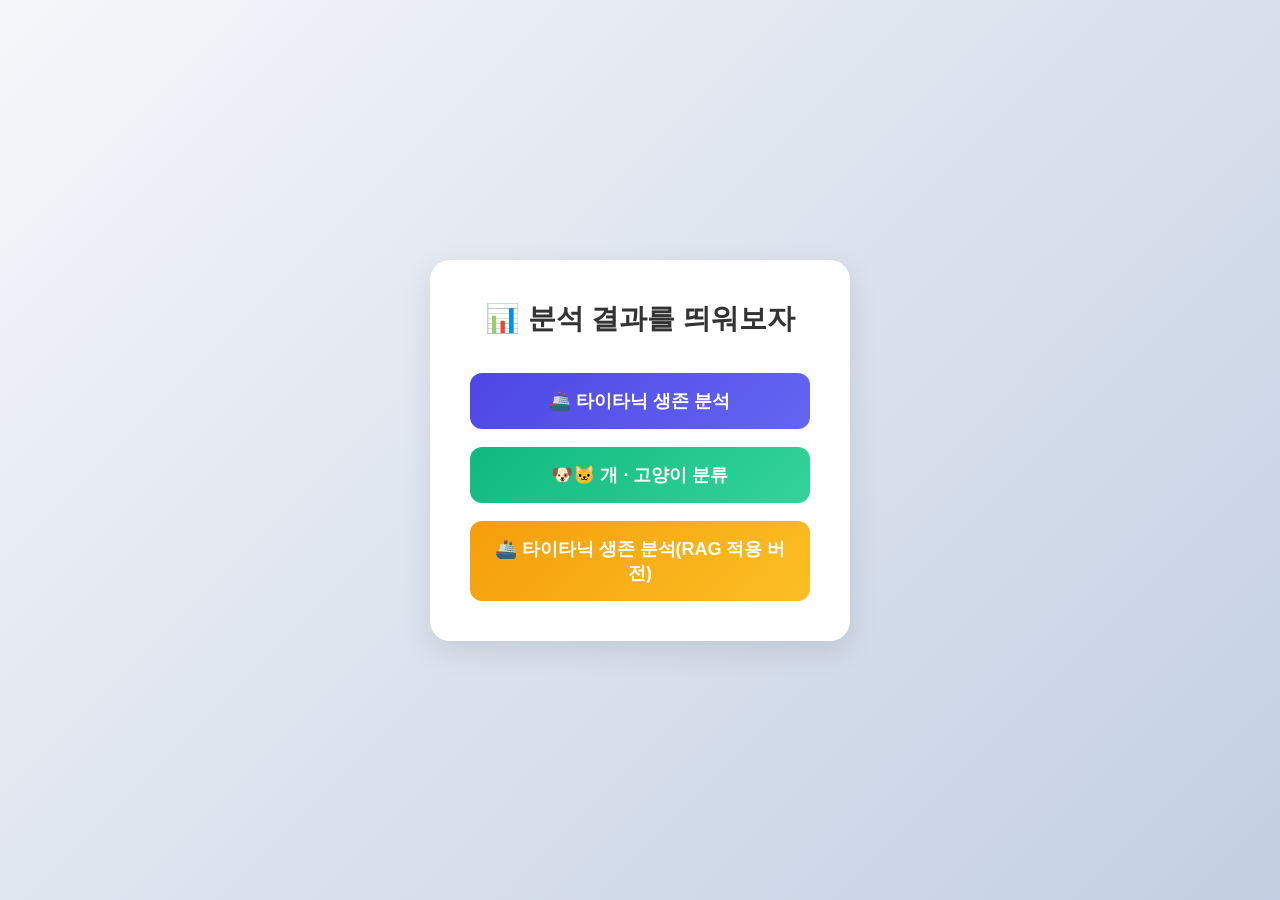
==== analyze/src/main/resources/templates/index.html @ 1c3ea7cb "Test1" ====
<!DOCTYPE html>
<html xmlns:th="http://www.thymeleaf.org" lang="ko">
<head>
<meta charset="UTF-8">
<meta name="viewport" content="width=device-width, initial-scale=1.0">
<title>분석 결과를 띄워보자</title>

<style>
    * {
        margin: 0;
        padding: 0;
        box-sizing: border-box;
        font-family: 'Pretendard', 'Noto Sans KR', sans-serif;
    }

    body {
        height: 100vh;
        display: flex;
        justify-content: center;
        align-items: center;
        background: linear-gradient(135deg, #f5f7fa, #c3cfe2);
    }

    .container {
        width: 420px;
        background: white;
        border-radius: 20px;
        padding: 40px;
        box-shadow: 0 10px 30px rgba(0,0,0,0.1);
        text-align: center;
    }

    h1 {
        margin-bottom: 35px;
        color: #333;
        font-size: 28px;
        font-weight: 700;
    }

    .button-group {
        display: flex;
        flex-direction: column;
        gap: 18px;
    }

    .menu-btn {
        border: none;
        border-radius: 12px;
        padding: 16px;
        font-size: 18px;
        font-weight: 600;
        color: white;
        cursor: pointer;
        transition: all 0.3s ease;
    }

    .menu-btn:hover {
        transform: translateY(-3px);
        box-shadow: 0 8px 15px rgba(0,0,0,0.15);
    }

    .btn-titanic {
        background: linear-gradient(135deg, #4f46e5, #6366f1);
    }

    .btn-animal {
        background: linear-gradient(135deg, #10b981, #34d399);
    }

    .btn-coming {
        background: linear-gradient(135deg, #f59e0b, #fbbf24);
    }
</style>
</head>

<body>

<div class="container">

    <h1>📊 분석 결과를 띄워보자</h1>

    <div class="button-group">

        <button class="menu-btn btn-titanic"
                onclick="location.href='/titanic'">
            🚢 타이타닉 생존 분석
        </button>

        <button class="menu-btn btn-animal"
                onclick="location.href='/dog-cat'">
            🐶🐱 개 · 고양이 분류
        </button>

        <button class="menu-btn btn-coming"
                onclick="location.href='/titanic-rag'">
             🚢 타이타닉 생존 분석(RAG 적용 버전)
        </button>

    </div>

</div>

</body>
</html>
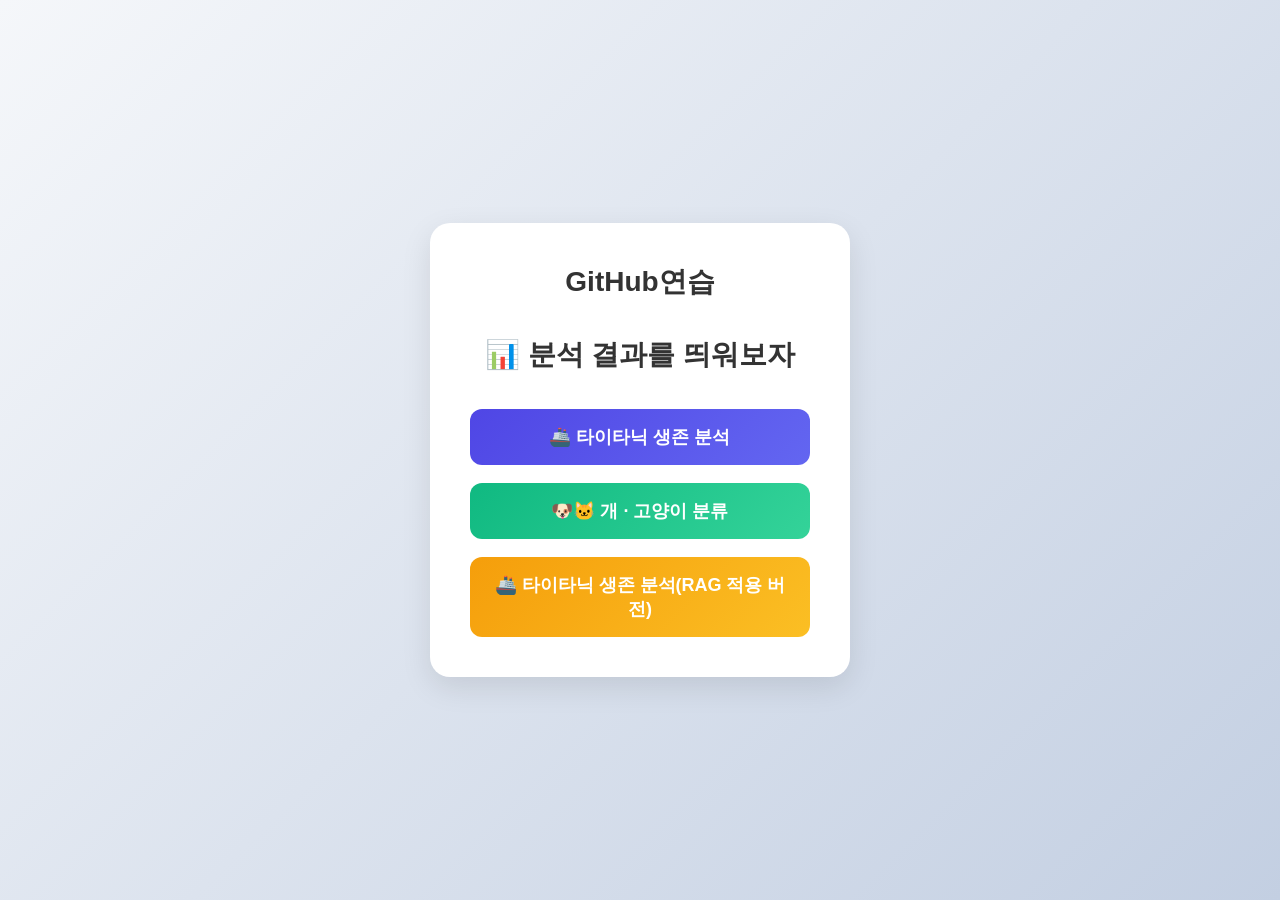
==== commit bc5326fe: "추가개발" ====
--- a/analyze/src/main/resources/templates/index.html
+++ b/analyze/src/main/resources/templates/index.html
@@ -3,6 +3,7 @@
 <head>
 <meta charset="UTF-8">
 <meta name="viewport" content="width=device-width, initial-scale=1.0">
+
 <title>분석 결과를 띄워보자</title>
 
 <style>
@@ -76,7 +77,7 @@
 <body>
 
 <div class="container">
-
+<h1>GitHub연습</h1>
     <h1>📊 분석 결과를 띄워보자</h1>
 
     <div class="button-group">
